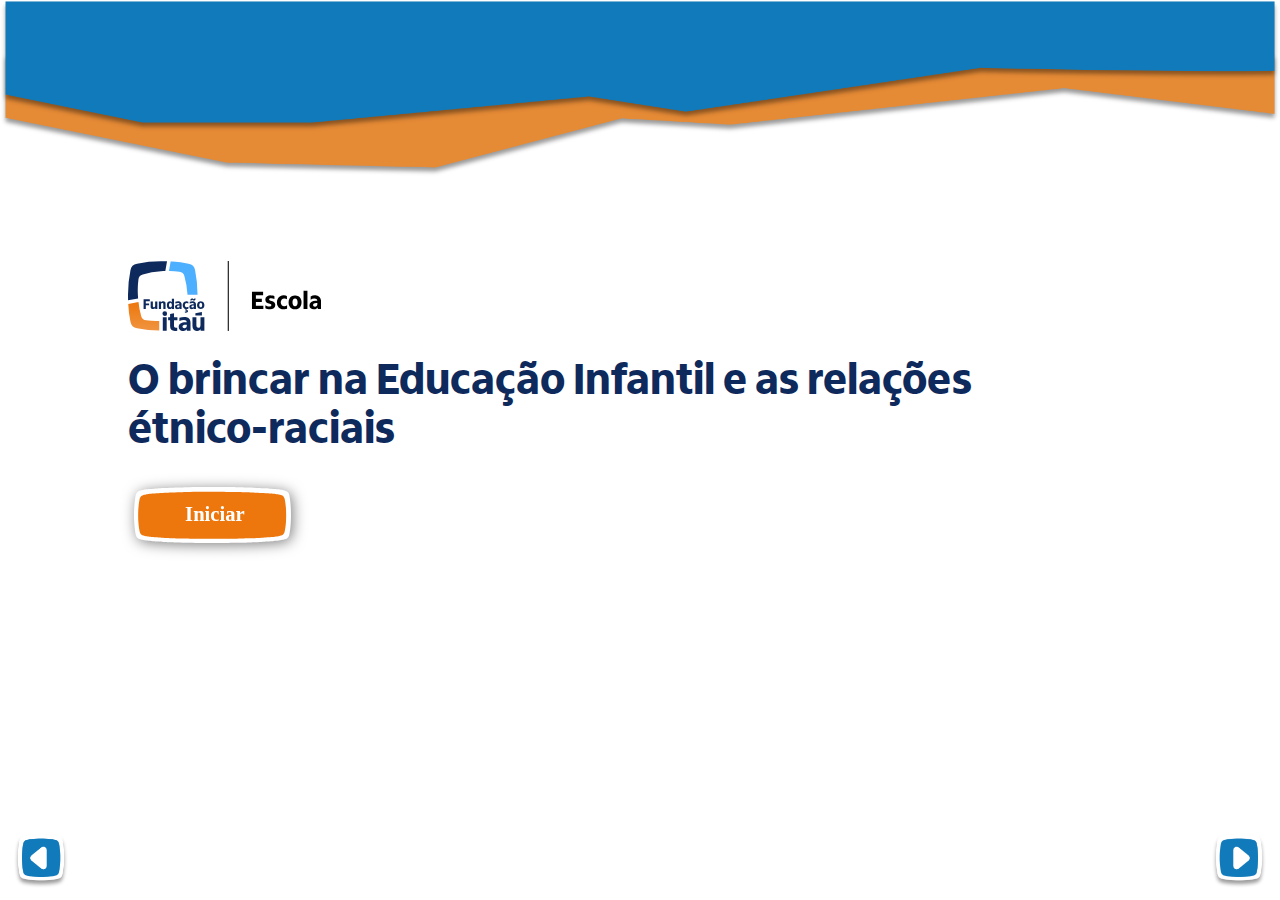
==== app/pages/pag01/index.html @ e30afdf7 "[INITIAL]" ====
<!DOCTYPE html>
<html></html>
<head>
  <meta charset="utf-8">
  <meta http-equiv="X-UA-Compatible" content="IE=edge">
  <meta name="viewport" content="width=device-width, initial-scale=1">
  <link rel="stylesheet" type="text/css" href="../../styles/reset.css"/>
  <link rel="stylesheet" type="text/css" href="../../styles/animate.min.css"/>
  <link rel="stylesheet" href="style.css">
  <link rel="stylesheet" type="text/css" href="../../modules/flamboyant-props.min.css"/>
</head>
<body role="application">
  <interection>
    <div class="container-interaction-arrows bottom   ">
      <button class="container-arrow container-arrow-left arrow-left" tabindex="1001" role="button" aria-label="Voltar para a tela anterior." title="Seta para esquerda."></button>
      <button class="container-arrow container-arrow-right arrow-right pulse" tabindex="1000" role="button" aria-label="Avançar para a próxima tela." title="Seta para direita."></button>
    </div>
  </interection>
  <body prev-hide next-hide>
    <div class="simplePage">
      <section>
        <div class="container-template-wildcard">
          <div class="col    col-wide1 col-wide  down" alt="" aria-label="" tabindex="-1">
            <div class="wrapper">
              <div class="container-image"><img src="../../assets/img/n01-01.png" alt="" aria-label="" tabindex="-1" aria-hidden="aria-hidden"/>
              </div>
            </div>
          </div>
          <div class="col    col-01  col-full up" alt="" aria-label="" tabindex="-1">
            <div class="wrapper">
              <div class="container-image"><img class="logo prop-h5 prop-tablet-h4 prop-mt6" src="../../assets/img/logo-colorido.svg" alt="" aria-label="" tabindex="-1" aria-hidden="aria-hidden"/>
              </div>
              <h1 class="bigtitle prop-m0 prop-mt2 color-01" tabindex="1">O brincar na Educação Infantil e as relações étnico-raciais</h1>
              <div class="container-btn">
                <button class="botao prop-mt2 pulse infinite" tabindex="2" aria-label="Iniciar" item="" onClick="navigate.next()">
                  <div class="container-image"><img class="prop-h4 img-shadow" src="../../assets/img/iniciar.svg" alt="" aria-label="" tabindex="-1" aria-hidden="aria-hidden"/>
                  </div>
                </button>
              </div>
            </div>
          </div>
        </div>
      </section>
    </div>
  </body>
</body>
<script src="../../scripts/jquery.min.js"></script>
<script src="../../scripts/jquery-ui.min.js"></script>
<script src="../../scripts/jquery.ui.touch-punch.min.js"></script>
<script src="../../scripts/components.mixin.scripts.js"></script>
<script src="../../scripts/page.js"></script>
<script src="script.js"></script>
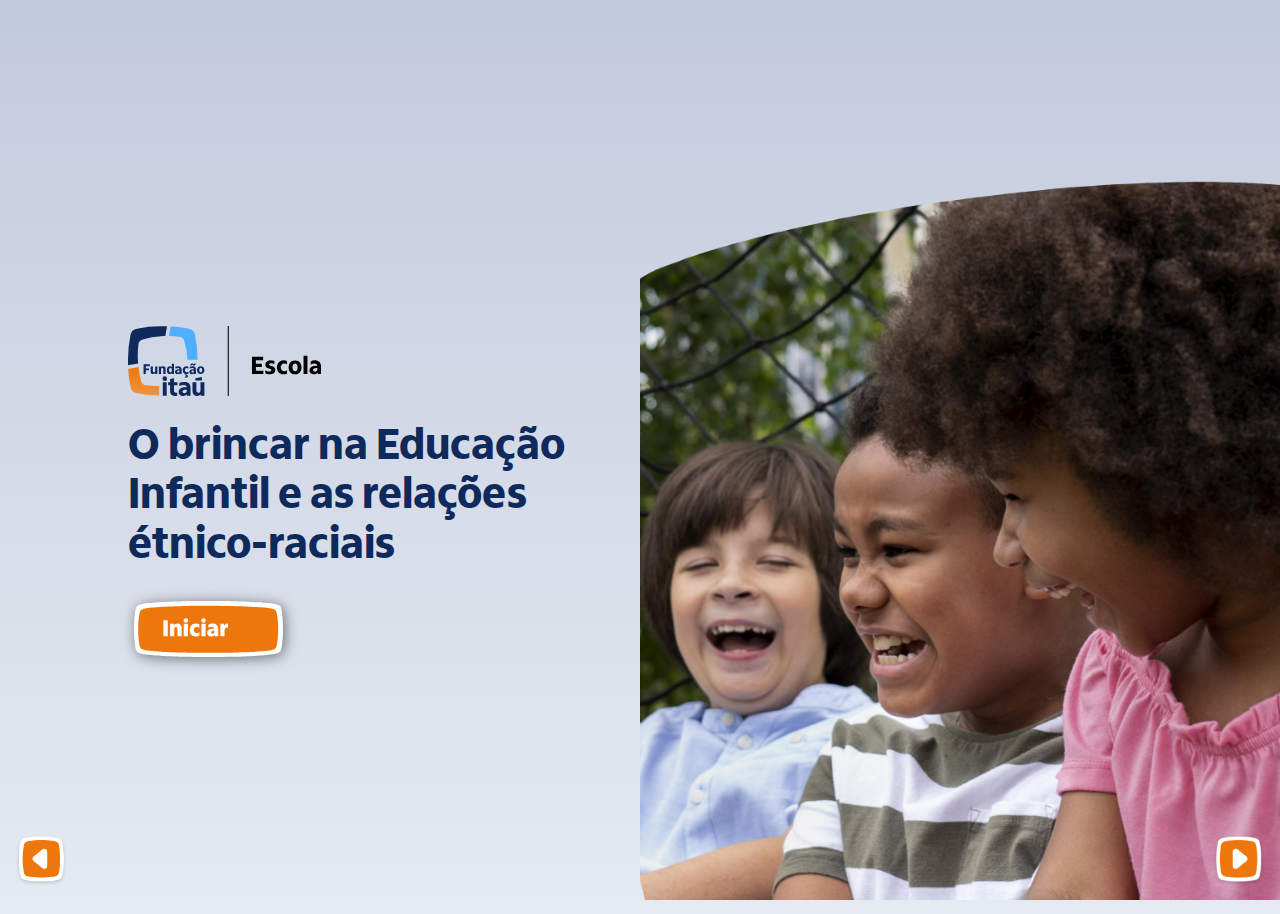
==== commit c6c617ae: "[refacture]" ====
--- a/app/pages/pag01/index.html
+++ b/app/pages/pag01/index.html
@@ -18,24 +18,25 @@
   </interection>
   <body prev-hide next-hide>
     <div class="simplePage">
-      <section>
+      <section class="full-H">
         <div class="container-template-wildcard">
-          <div class="col    col-wide1 col-wide  down" alt="" aria-label="" tabindex="-1">
-            <div class="wrapper">
-              <div class="container-image"><img src="../../assets/img/n01-01.png" alt="" aria-label="" tabindex="-1" aria-hidden="aria-hidden"/>
+          <div class="row-wrap">
+            <div class="col    col-01   left" alt="" aria-label="" tabindex="-1">
+              <div class="wrapper">
+                <div class="container-image"><img class="logo prop-h5 prop-tablet-h4 prop-mt6" src="../../assets/img/logo-colorido.svg" alt="" aria-label="" tabindex="-1" aria-hidden="aria-hidden"/>
+                </div>
+                <h1 class="bigtitle prop-m0 prop-mt2 color-01" tabindex="1">O brincar na Educação Infantil e as relações étnico-raciais</h1>
+                <div class="container-btn">
+                  <button class="botao prop-mt2 pulse infinite" tabindex="2" aria-label="Iniciar" item="" onClick="navigate.next()">
+                    <div class="container-image"><img class="prop-h4 img-shadow" src="../../assets/img/iniciar.svg" alt="" aria-label="" tabindex="-1" aria-hidden="aria-hidden"/>
+                    </div>
+                  </button>
+                </div>
               </div>
             </div>
-          </div>
-          <div class="col    col-01  col-full up" alt="" aria-label="" tabindex="-1">
-            <div class="wrapper">
-              <div class="container-image"><img class="logo prop-h5 prop-tablet-h4 prop-mt6" src="../../assets/img/logo-colorido.svg" alt="" aria-label="" tabindex="-1" aria-hidden="aria-hidden"/>
-              </div>
-              <h1 class="bigtitle prop-m0 prop-mt2 color-01" tabindex="1">O brincar na Educação Infantil e as relações étnico-raciais</h1>
-              <div class="container-btn">
-                <button class="botao prop-mt2 pulse infinite" tabindex="2" aria-label="Iniciar" item="" onClick="navigate.next()">
-                  <div class="container-image"><img class="prop-h4 img-shadow" src="../../assets/img/iniciar.svg" alt="" aria-label="" tabindex="-1" aria-hidden="aria-hidden"/>
-                  </div>
-                </button>
+            <div class="col col-bg   col-02   right" alt="" aria-label="" tabindex="-1">
+              <div class="col-bg-int" style="background-image: url(../../assets/img/01-01.png);"></div>
+              <div class="wrapper">
               </div>
             </div>
           </div>
--- a/app/pages/pag01/style.css
+++ b/app/pages/pag01/style.css
@@ -2833,8 +2833,8 @@
   bottom: auto !important;
 }
 ._access-icon {
-  width: 4rem !important;
-  height: 4rem !important;
+  width: 4.5rem !important;
+  height: 4.5rem !important;
   font-size: 1.4em !important;
   line-height: 0 !important;
   text-indent: 0 !important;
@@ -2853,9 +2853,9 @@
 ._access-icon::before {
   position: relative;
   content: '';
-  width: 80%;
-  height: 80%;
-  background: url('../../assets/img/acess05.png');
+  width: 90%;
+  height: 90%;
+  background: url('../../assets/img/acess.svg');
   background-repeat: no-repeat;
   background-size: contain;
 }
@@ -2897,7 +2897,7 @@
   background-color: transparent;
 }
 .modal.modal-comum {
-  background-color: #FADBBF;
+  background-color: rgba(14, 41, 91, 0.7);
 }
 .modal.modal-comum .flex-center .box {
   background-color: transparent;
@@ -3225,17 +3225,17 @@
 }
 .container-accordeon.accordeon-type02 .interaction-accordeon .bloco .corpbtn .accordeon-title {
   border-radius: 1rem;
-  background-color: #8696BC;
+  background-color: #ED770C;
   overflow: hidden;
   opacity: 1 !important;
 }
 .container-accordeon.accordeon-type02 .interaction-accordeon .bloco .corpbtn .accordeon-title .seta-container {
-  background-color: #8696BC;
-  border: solid 0.3rem #8696BC;
+  background-color: #ED770C;
+  border: solid 0.3rem #ED770C;
 }
 .container-accordeon.accordeon-type02 .interaction-accordeon .bloco .corpbtn .accordeon-texto {
   border-radius: 1rem;
-  background-color: #C2CADD;
+  background-color: #FADBBF;
 }
 .container-accordeon.accordeon-type04 .interaction-accordeon .bloco .corpbtn .accordeon-title {
   background-color: #117ABA;
@@ -3331,7 +3331,9 @@
   }
 }
 .container-slides .slider.model-carousel .owl-stage-outer .owl-stage .owl-item .owl-item-container {
+  padding: 0 2rem;
   opacity: 1;
+  filter: blur(3px);
 }
 .container-slides .slider.model-carousel .owl-stage-outer .owl-stage .owl-item .owl-item-container .col .wrapper {
   padding: 0rem !important;
@@ -3354,6 +3356,18 @@
 }
 .container-slides .slider.model-carousel .owl-stage-outer .owl-stage .owl-item .owl-item-container .container-item-card .text {
   color: #000000 !important;
+}
+.container-slides .slider.model-carousel .owl-stage-outer .owl-stage .owl-item.center {
+  border-left: 0.2rem solid #ED770C;
+  border-right: 0.2rem solid #ED770C;
+}
+@media (max-width: 900px) {
+  .container-slides .slider.model-carousel .owl-stage-outer .owl-stage .owl-item.center {
+    border: none;
+  }
+}
+.container-slides .slider.model-carousel .owl-stage-outer .owl-stage .owl-item.center .owl-item-container {
+  filter: blur(0);
 }
 .container-slides .slider.model-carousel .owl-stage-outer .owl-stage .owl-item.center .owl-item-container .container-item-card {
   background-color: #ED770C;
@@ -4215,6 +4229,23 @@
 .border-radius {
   border-radius: 2rem;
 }
+.logoTop {
+  position: absolute;
+  top: 2rem;
+  left: 2rem;
+  height: 4rem;
+  z-index: 1;
+}
+@media (max-width: 900px) {
+  .logoTop {
+    top: 1rem;
+    left: 5%;
+    height: 3rem;
+  }
+}
+body {
+  background-image: linear-gradient(#C2CADD, #E6EAF1);
+}
 .container-image {
   display: flex;
   justify-content: flex-start;
@@ -4223,4 +4254,4 @@
   width: auto;
 }
 
-/*# sourceMappingURL=[data-uri]